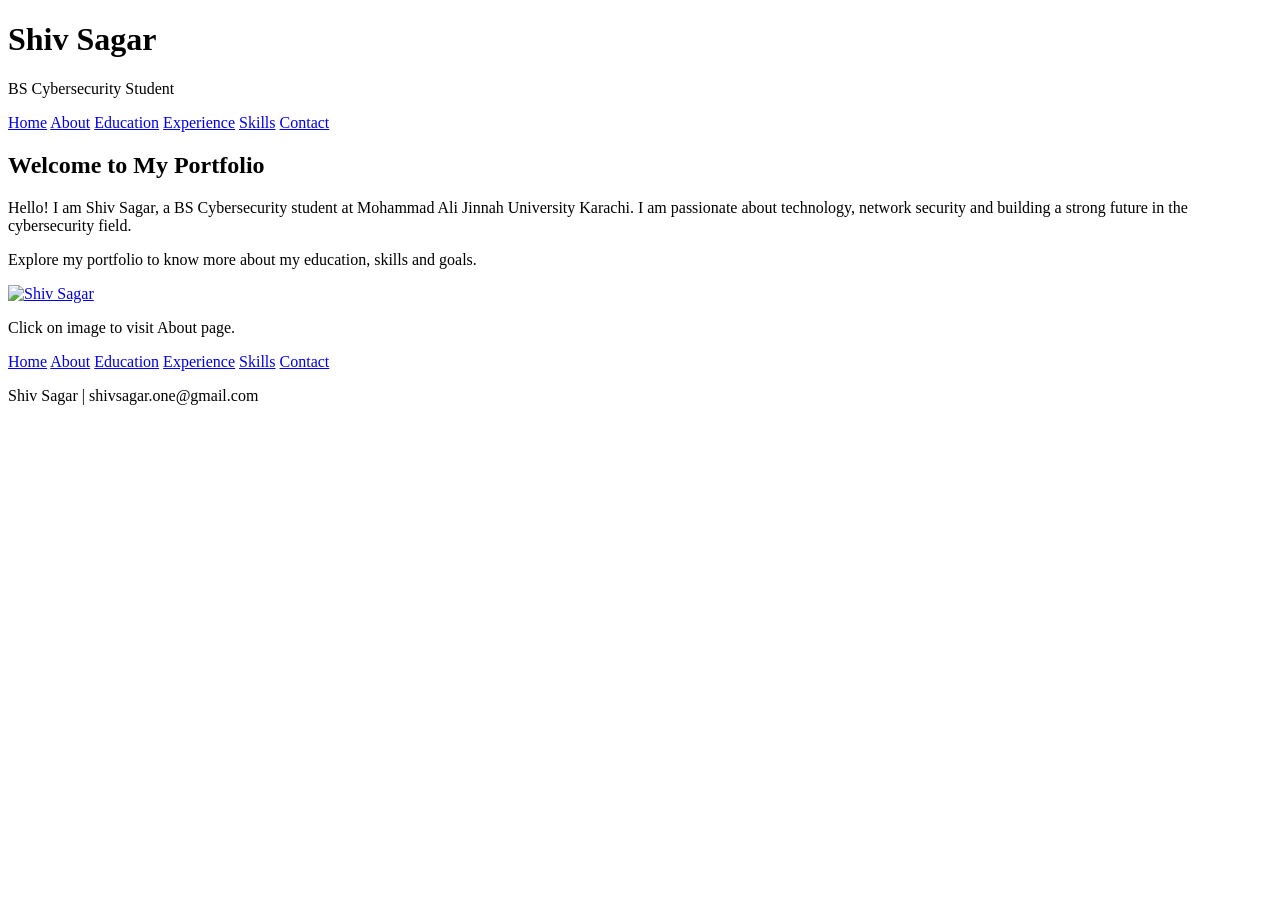
==== index.html @ 77344748 "Add files via upload" ====
<!DOCTYPE html>
<html lang="en">
<head>
<meta charset="UTF-8">
<meta name="viewport" content="width=device-width, initial-scale=1.0">
<title>Shiv Sagar</title>
<link rel="stylesheet" href="style.css">
</head>
<body>
<header>
<h1>Shiv Sagar</h1>
<p>BS Cybersecurity Student</p>
</header>
<nav id="topnav">
<a href="index.html">Home</a>
<a href="about.html">About</a>
<a href="education.html">Education</a>
<a href="experience.html">Experience</a>
<a href="skills.html">Skills</a>
<a href="contact.html">Contact</a>
</nav>
<main>
<h2>Welcome to My Portfolio</h2>
<p>Hello! I am Shiv Sagar, a BS Cybersecurity student at Mohammad Ali Jinnah University Karachi. I am passionate about technology, network security and building a strong future in the cybersecurity field.</p>
<p>Explore my portfolio to know more about my education, skills and goals.</p>
<a href="about.html"><img src="shiv.jpeg" alt="Shiv Sagar" width="170" class="myimg"></a>
<p>Click on image to visit About page.</p>
</main>
<div id="bottomnav">
<a href="index.html">Home</a>
<a href="about.html">About</a>
<a href="education.html">Education</a>
<a href="experience.html">Experience</a>
<a href="skills.html">Skills</a>
<a href="contact.html">Contact</a>
</div>
<footer>
<p>Shiv Sagar | shivsagar.one@gmail.com</p>
</footer>
</body>
</html>
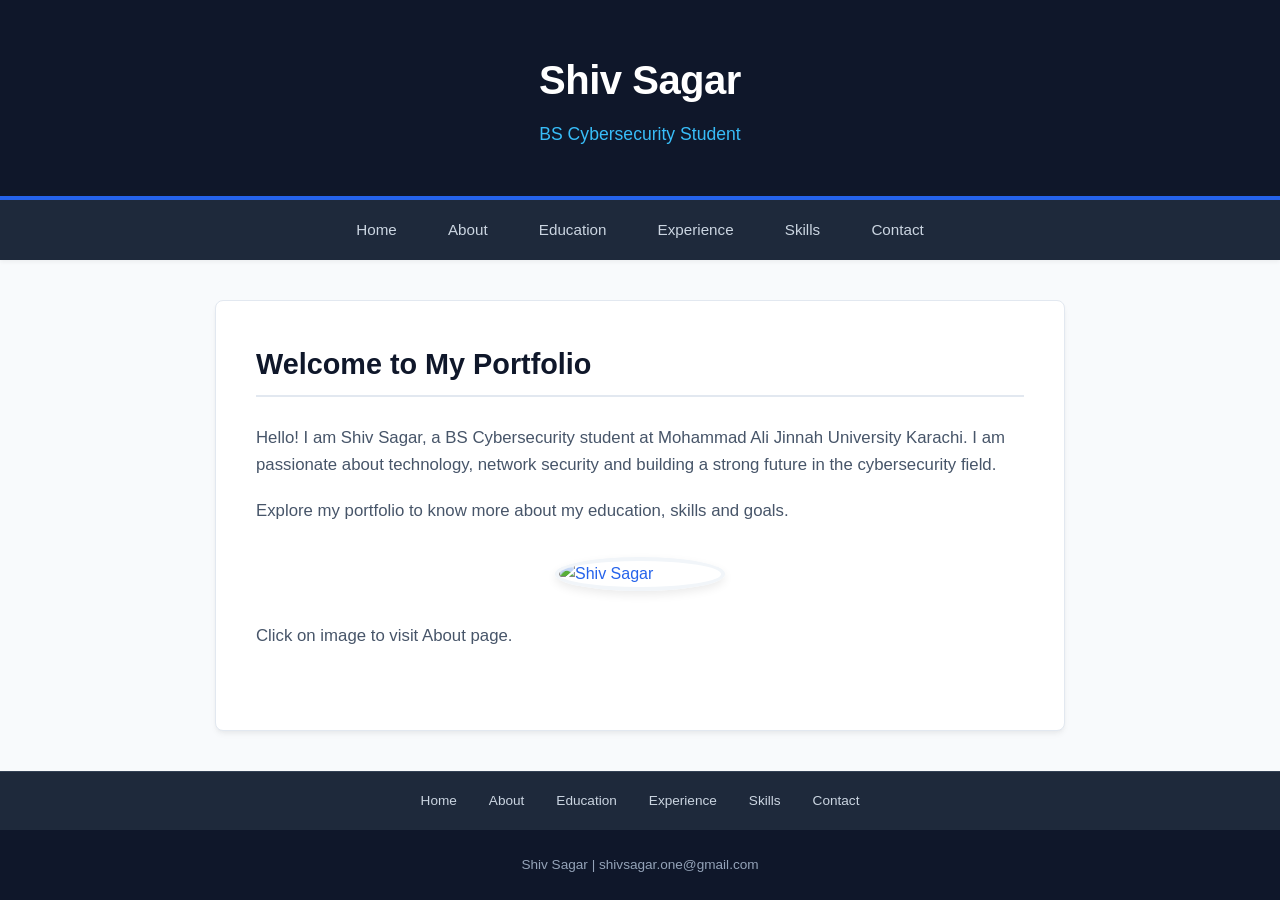
==== commit a2d4ed9d: "Update index.html" ====
--- a/index.html
+++ b/index.html
@@ -4,7 +4,7 @@
 <meta charset="UTF-8">
 <meta name="viewport" content="width=device-width, initial-scale=1.0">
 <title>Shiv Sagar</title>
-<link rel="stylesheet" href="style.css">
+<link rel="stylesheet" href="Style.css">
 </head>
 <body>
 <header>
@@ -38,4 +38,4 @@
 <p>Shiv Sagar | shivsagar.one@gmail.com</p>
 </footer>
 </body>
-</html>+</html>
--- a/Style.css
+++ b/Style.css
@@ -0,0 +1,182 @@
+* {
+margin: 0;
+padding: 0;
+box-sizing: border-box;
+font-family: -apple-system, BlinkMacSystemFont, "Segoe UI", Roboto, Helvetica, Arial, sans-serif;
+}
+body {
+background-color: #f8fafc;
+color: #334155;
+line-height: 1.6;
+display: flex;
+flex-direction: column;
+min-height: 100vh;
+}
+header {
+background-color: #0f172a;
+color: #ffffff;
+text-align: center;
+padding: 3rem 1rem;
+border-bottom: 4px solid #2563eb;
+}
+header h1 {
+font-size: 2.5rem;
+font-weight: 700;
+letter-spacing: -0.5px;
+margin-bottom: 0.5rem;
+}
+header p {
+font-size: 1.1rem;
+color: #38bdf8;
+font-weight: 500;
+}
+#topnav {
+background-color: #1e293b;
+display: flex;
+justify-content: center;
+position: sticky;
+top: 0;
+z-index: 1000;
+box-shadow: 0 2px 4px rgba(0,0,0,0.05);
+}
+#topnav a, #bottomnav a {
+color: #cbd5e1;
+text-decoration: none;
+padding: 1.1rem 1.6rem;
+font-size: 0.95rem;
+font-weight: 500;
+transition: all 0.2s ease;
+}
+#topnav a:hover, #topnav a.active {
+color: #ffffff;
+background-color: #2563eb;
+}
+main {
+max-width: 850px;
+margin: 2.5rem auto;
+padding: 2.5rem;
+background: #ffffff;
+border-radius: 8px;
+box-shadow: 0 4px 6px -1px rgba(0,0,0,0.05), 0 2px 4px -1px rgba(0,0,0,0.03);
+border: 1px solid #e2e8f0;
+flex: 1;
+width: 90%;
+}
+main h2 {
+color: #0f172a;
+font-size: 1.8rem;
+font-weight: 600;
+padding-bottom: 0.5rem;
+margin-bottom: 1.75rem;
+border-bottom: 2px solid #e2e8f0;
+}
+main p {
+margin-bottom: 1.25rem;
+font-size: 1.05rem;
+color: #475569;
+}
+.myimg {
+display: block;
+margin: 2rem auto;
+border-radius: 50%;
+border: 4px solid #f1f5f9;
+box-shadow: 0 4px 10px rgba(0,0,0,0.08);
+transition: transform 0.2s ease;
+}
+.myimg:hover {
+transform: scale(1.02);
+}
+a {
+color: #2563eb;
+text-decoration: none;
+font-weight: 500;
+}
+a:hover {
+text-decoration: underline;
+}
+.mytable {
+width: 100%;
+border-collapse: collapse;
+margin: 1.75rem 0;
+font-size: 0.95rem;
+}
+.mytable th {
+background-color: #f8fafc;
+color: #0f172a;
+text-align: left;
+padding: 14px;
+font-weight: 600;
+border-bottom: 2px solid #cbd5e1;
+}
+.mytable td {
+padding: 14px;
+border-bottom: 1px solid #e2e8f0;
+color: #334155;
+}
+.mytable tbody tr:hover {
+background-color: #f1f5f9;
+}
+.contactbox {
+max-width: 500px;
+margin: 0 auto;
+}
+form {
+display: flex;
+flex-direction: column;
+}
+label {
+margin-bottom: 0.5rem;
+font-weight: 500;
+color: #0f172a;
+font-size: 0.95rem;
+}
+input[type="text"], input[type="email"], textarea {
+width: 100%;
+padding: 11px;
+margin-bottom: 1.5rem;
+border: 1px solid #cbd5e1;
+border-radius: 6px;
+background-color: #ffffff;
+color: #0f172a;
+font-size: 0.95rem;
+transition: all 0.2s ease;
+}
+input[type="text"]:focus, input[type="email"]:focus, textarea:focus {
+border-color: #2563eb;
+outline: none;
+box-shadow: 0 0 0 3px rgba(37,99,235,0.15);
+}
+input[type="submit"] {
+background-color: #2563eb;
+color: #ffffff;
+padding: 12px;
+border: none;
+border-radius: 6px;
+font-size: 0.95rem;
+font-weight: 600;
+cursor: pointer;
+transition: background 0.2s ease;
+}
+input[type="submit"]:hover {
+background-color: #1d4ed8;
+}
+#bottomnav {
+background-color: #1e293b;
+display: flex;
+justify-content: center;
+padding: 0.6rem;
+margin-top: auto;
+border-top: 1px solid #334155;
+}
+#bottomnav a {
+font-size: 0.85rem;
+padding: 0.5rem 1rem;
+}
+footer {
+background-color: #0f172a;
+color: #94a3b8;
+text-align: center;
+padding: 1.5rem;
+font-size: 0.85rem;
+border-top: 1px solid #1e293b;
+}
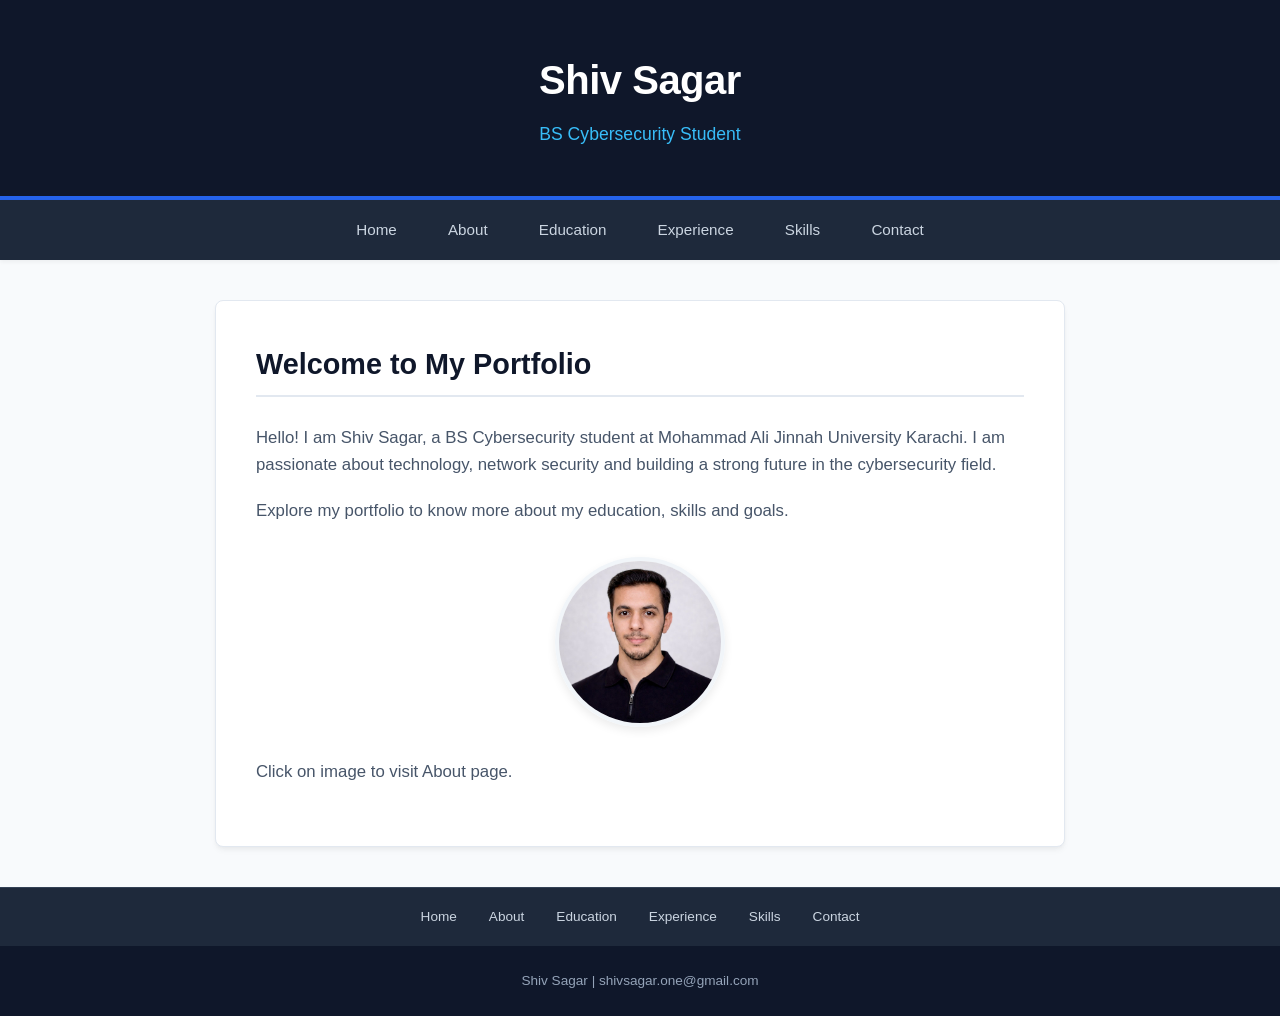
==== commit 3b537f52: "Update index.html" ====
--- a/index.html
+++ b/index.html
@@ -23,7 +23,7 @@
 <h2>Welcome to My Portfolio</h2>
 <p>Hello! I am Shiv Sagar, a BS Cybersecurity student at Mohammad Ali Jinnah University Karachi. I am passionate about technology, network security and building a strong future in the cybersecurity field.</p>
 <p>Explore my portfolio to know more about my education, skills and goals.</p>
-<a href="about.html"><img src="shiv.jpeg" alt="Shiv Sagar" width="170" class="myimg"></a>
+<a href="about.html"><img src="Shiv.jpeg" alt="Shiv Sagar" width="170" class="myimg"></a>
 <p>Click on image to visit About page.</p>
 </main>
 <div id="bottomnav">
